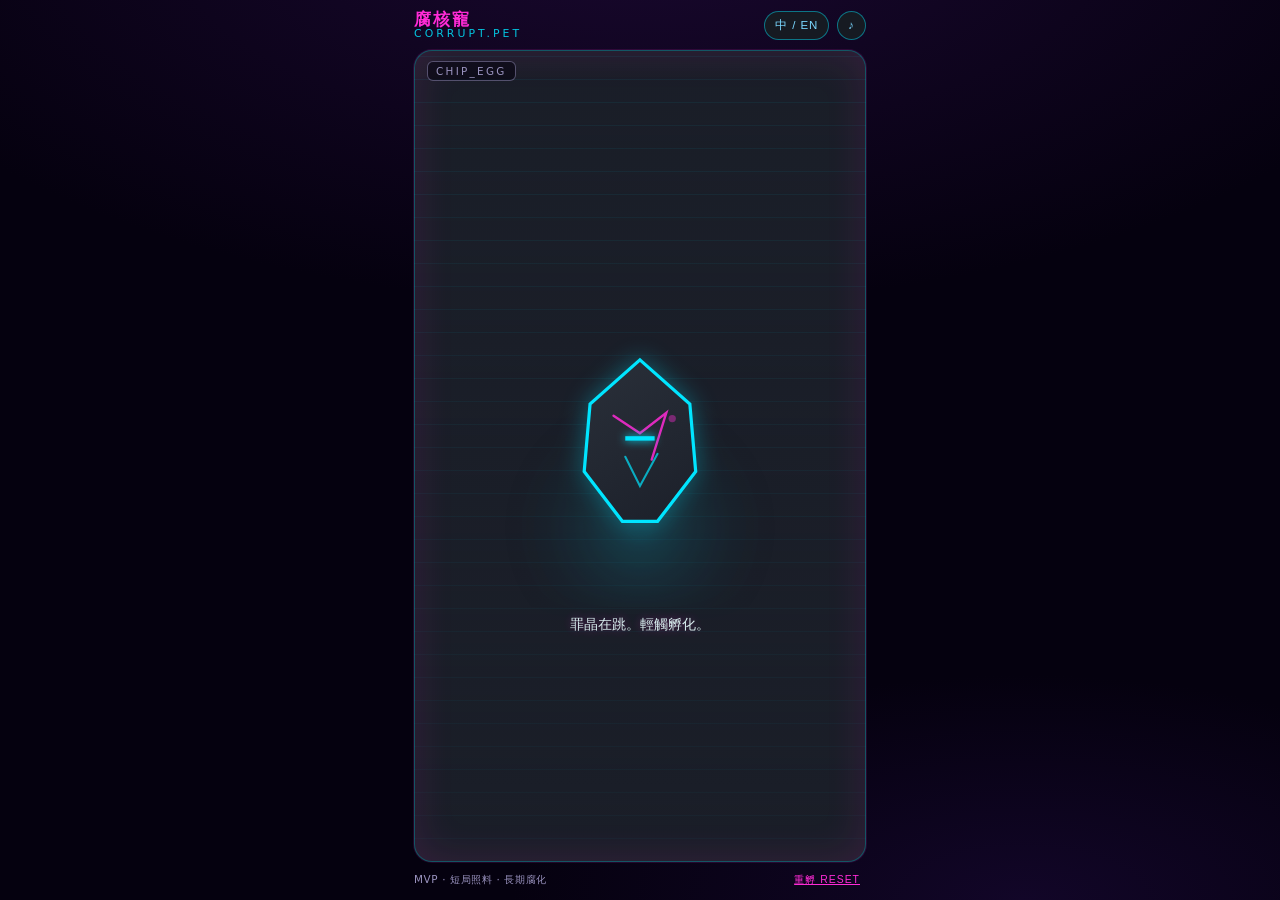
==== index.html @ 7386401d "feat: CORRUPT.PET MVP v0.1.0 — egg→larva→fork→melt Vertical slice for Cyber Hub: CHIP_EGG hatch, LAR" ====
<!DOCTYPE html>
<html lang="zh-Hant-HK">
<head>
<meta charset="utf-8">
<meta name="viewport" content="width=device-width, initial-scale=1, maximum-scale=1, user-scalable=no, viewport-fit=cover">
<meta name="theme-color" content="#05010f">
<meta name="robots" content="noindex,nofollow">
<meta name="description" content="腐核寵 CORRUPT.PET — raise a cyber pet that gets worse. Cyber Hub MVP.">
<title>腐核寵 CORRUPT.PET</title>
<link rel="icon" href="data:image/svg+xml,%3Csvg xmlns='http://www.w3.org/2000/svg' viewBox='0 0 32 32'%3E%3Crect width='32' height='32' fill='%2305010f'/%3E%3Cpath d='M8 22 L16 6 L24 22 Z' fill='%231a1e28' stroke='%23ff2bd6' stroke-width='1.5'/%3E%3Ccircle cx='16' cy='16' r='2' fill='%2300e5ff'/%3E%3C/svg%3E">
<link rel="stylesheet" href="./css/game.css?v=0.1.0">
</head>
<body>
<div id="app">
  <header class="topbar">
    <div class="brand">
      <span class="brand-zh">腐核寵</span>
      <span class="brand-en">CORRUPT.PET</span>
    </div>
    <div class="top-actions">
      <button type="button" id="btn-lang" class="chip" aria-label="Language">中 / EN</button>
      <button type="button" id="btn-mute" class="chip" aria-pressed="false">♪</button>
    </div>
  </header>

  <main class="stage">
    <canvas id="pet" width="360" height="360" aria-label="pet silhouette"></canvas>
    <div id="form-tag" class="form-tag">CHIP_EGG</div>
    <p id="status" class="status" aria-live="polite">罪晶在跳。輕觸孵化。</p>
  </main>

  <section id="meters" class="meters hidden" aria-label="care meters">
    <div class="meter" data-key="hunger"><span class="m-label">飢餓</span><div class="m-track"><i></i></div><span class="m-val">0</span></div>
    <div class="meter" data-key="stability"><span class="m-label">穩定</span><div class="m-track"><i></i></div><span class="m-val">0</span></div>
    <div class="meter" data-key="heat"><span class="m-label">熱</span><div class="m-track"><i></i></div><span class="m-val">0</span></div>
    <div class="meter" data-key="loyalty"><span class="m-label">忠誠</span><div class="m-track"><i></i></div><span class="m-val">0</span></div>
    <div class="meter" data-key="glitch"><span class="m-label">毛刺</span><div class="m-track"><i></i></div><span class="m-val">0</span></div>
  </section>

  <nav id="actions" class="actions hidden" aria-label="care actions">
    <button type="button" data-act="feed">餵食<span>FEED</span></button>
    <button type="button" data-act="neglect">忽視<span>NEGLECT</span></button>
    <button type="button" data-act="inject">注入<span>INJECT</span></button>
    <button type="button" data-act="jackin">插線<span>JACK-IN</span></button>
    <button type="button" data-act="punish">懲罰<span>PUNISH</span></button>
  </nav>

  <footer class="foot">
    <span id="hint">MVP · 短局照料 · 長期腐化</span>
    <button type="button" id="btn-reset" class="linkish">重孵 RESET</button>
  </footer>
</div>

<div id="jackin-modal" class="modal hidden" role="dialog" aria-modal="true" aria-labelledby="jackin-title">
  <div class="modal-card">
    <h2 id="jackin-title">插線 JACK-IN</h2>
    <p id="jackin-copy">在亮區放開。</p>
    <div class="jack-track" id="jack-track">
      <div class="jack-zone" id="jack-zone"></div>
      <div class="jack-needle" id="jack-needle"></div>
    </div>
    <button type="button" id="jack-tap" class="neon-btn">鎖定 LOCK</button>
    <button type="button" id="jack-cancel" class="ghost-btn">中止</button>
  </div>
</div>

<div id="melt-modal" class="modal hidden" role="dialog" aria-modal="true">
  <div class="modal-card danger">
    <h2 id="melt-title">熔毀 MELT</h2>
    <p id="melt-copy">焦黑晶渣。還要再養一隻更壞的嗎？</p>
    <button type="button" id="btn-rehatch" class="neon-btn">重孵 RE-HATCH</button>
  </div>
</div>

<script type="module" src="./js/main.js?v=0.1.0"></script>
</body>
</html>
---- css/game.css ----
:root {
  --bg: #05010f;
  --gun-deep: #1a1e28;
  --gun-mid: #2a303a;
  --cyan: #00e5ff;
  --cyan-soft: #7ad7ff;
  --magenta: #ff2bd6;
  --alert: #ff3b5c;
  --toxic: #7cff3a;
  --purple: #9a93bf;
  --white-cyan: #e8ffff;
  --safe: #00e5ff;
  --danger: #ff3b5c;
  --font: ui-sans-serif, system-ui, "PingFang HK", "Noto Sans TC", sans-serif;
}

* { box-sizing: border-box; -webkit-tap-highlight-color: transparent; }
html, body {
  margin: 0; height: 100%; background: var(--bg); color: var(--white-cyan);
  font-family: var(--font); overflow: hidden;
}
body {
  background:
    radial-gradient(120% 80% at 50% -10%, #1a0830 0%, transparent 55%),
    radial-gradient(80% 50% at 80% 100%, #120628 0%, transparent 50%),
    var(--bg);
}

#app {
  max-width: 480px; margin: 0 auto; min-height: 100%;
  min-height: 100dvh; display: flex; flex-direction: column;
  padding: max(10px, env(safe-area-inset-top)) 14px max(12px, env(safe-area-inset-bottom));
  gap: 10px;
}

.topbar { display: flex; align-items: center; justify-content: space-between; }
.brand { display: flex; flex-direction: column; line-height: 1.1; }
.brand-zh { font-weight: 800; letter-spacing: 0.12em; color: var(--magenta); font-size: 1.05rem; }
.brand-en { font-size: 0.68rem; letter-spacing: 0.28em; color: var(--cyan); opacity: 0.85; }
.top-actions { display: flex; gap: 8px; }
.chip {
  border: 1px solid color-mix(in srgb, var(--cyan) 45%, transparent);
  background: color-mix(in srgb, var(--gun-deep) 85%, black);
  color: var(--cyan-soft); border-radius: 999px; padding: 6px 10px;
  font-size: 0.72rem; letter-spacing: 0.08em; cursor: pointer;
}
.chip[aria-pressed="true"] { border-color: var(--magenta); color: var(--magenta); }

.stage {
  position: relative; flex: 1; min-height: 280px;
  display: grid; place-items: center; align-content: center; gap: 8px;
  background:
    linear-gradient(180deg, transparent, color-mix(in srgb, var(--gun-deep) 55%, transparent)),
    repeating-linear-gradient(0deg, transparent 0 22px, color-mix(in srgb, var(--cyan) 6%, transparent) 22px 23px),
    var(--gun-deep);
  border: 1px solid color-mix(in srgb, var(--cyan) 28%, transparent);
  border-radius: 18px;
  box-shadow: inset 0 0 40px color-mix(in srgb, var(--magenta) 12%, transparent),
              0 0 0 1px color-mix(in srgb, var(--magenta) 12%, transparent);
  overflow: hidden;
}
#pet {
  width: min(72vw, 320px); height: auto; max-height: 42vh;
  touch-action: manipulation; cursor: pointer;
  filter: drop-shadow(0 0 12px color-mix(in srgb, var(--cyan) 35%, transparent));
}
.form-tag {
  position: absolute; top: 10px; left: 12px;
  font-size: 0.65rem; letter-spacing: 0.22em; color: var(--purple);
  border: 1px solid color-mix(in srgb, var(--purple) 50%, transparent);
  padding: 3px 8px; border-radius: 6px; background: rgba(5,1,15,0.55);
}
.status {
  margin: 0 14px 12px; text-align: center; min-height: 2.6em;
  font-size: 0.9rem; color: var(--white-cyan); opacity: 0.92;
  text-shadow: 0 0 10px color-mix(in srgb, var(--magenta) 35%, transparent);
}

.meters {
  display: grid; gap: 7px;
  background: color-mix(in srgb, var(--gun-deep) 90%, black);
  border: 1px solid color-mix(in srgb, var(--gun-mid) 80%, var(--cyan));
  border-radius: 14px; padding: 10px 12px;
}
.meters.hidden, .actions.hidden, .modal.hidden { display: none !important; }
.meter { display: grid; grid-template-columns: 48px 1fr 32px; align-items: center; gap: 8px; }
.m-label { font-size: 0.68rem; letter-spacing: 0.08em; color: var(--purple); }
.m-track {
  height: 8px; border-radius: 999px; background: #0b0716;
  border: 1px solid color-mix(in srgb, var(--gun-mid) 70%, transparent); overflow: hidden;
}
.m-track i {
  display: block; height: 100%; width: 0%;
  background: linear-gradient(90deg, var(--safe), var(--cyan-soft));
  box-shadow: 0 0 8px color-mix(in srgb, var(--safe) 60%, transparent);
  transition: width 0.25s ease, background 0.2s ease, box-shadow 0.2s ease;
}
.meter.danger .m-track i {
  background: linear-gradient(90deg, var(--alert), #ff7a90);
  box-shadow: 0 0 10px color-mix(in srgb, var(--alert) 70%, transparent);
  animation: pulse 0.7s ease-in-out infinite alternate;
}
.m-val { font-size: 0.7rem; text-align: right; color: var(--cyan-soft); font-variant-numeric: tabular-nums; }
@keyframes pulse { from { filter: brightness(1); } to { filter: brightness(1.35); } }

.actions {
  display: grid; grid-template-columns: repeat(5, 1fr); gap: 6px;
}
.actions button {
  appearance: none; border: 1px solid color-mix(in srgb, var(--cyan) 35%, transparent);
  background: linear-gradient(180deg, #222833, #12151c);
  color: var(--white-cyan); border-radius: 12px;
  padding: 10px 4px; font-size: 0.78rem; font-weight: 700;
  letter-spacing: 0.04em; cursor: pointer;
  display: flex; flex-direction: column; align-items: center; gap: 2px;
  min-height: 52px;
}
.actions button span {
  font-size: 0.55rem; font-weight: 600; letter-spacing: 0.12em; color: var(--cyan); opacity: 0.8;
}
.actions button:active { transform: translateY(1px); border-color: var(--magenta); }
.actions button:disabled { opacity: 0.35; pointer-events: none; }

.foot {
  display: flex; justify-content: space-between; align-items: center;
  font-size: 0.65rem; color: var(--purple); letter-spacing: 0.06em;
}
.linkish {
  background: none; border: none; color: var(--magenta); cursor: pointer;
  font-size: 0.65rem; letter-spacing: 0.1em; text-decoration: underline;
}

.modal {
  position: fixed; inset: 0; z-index: 40;
  background: rgba(5,1,15,0.78); display: grid; place-items: center; padding: 18px;
}
.modal-card {
  width: min(92vw, 360px); background: var(--gun-deep);
  border: 1px solid color-mix(in srgb, var(--cyan) 40%, transparent);
  border-radius: 16px; padding: 18px; text-align: center;
  box-shadow: 0 0 40px color-mix(in srgb, var(--magenta) 25%, transparent);
}
.modal-card.danger { border-color: var(--alert); }
.modal-card h2 {
  margin: 0 0 8px; font-size: 1.1rem; letter-spacing: 0.18em; color: var(--cyan);
}
.modal-card.danger h2 { color: var(--alert); }
.modal-card p { margin: 0 0 14px; color: var(--white-cyan); opacity: 0.9; font-size: 0.9rem; }

.jack-track {
  position: relative; height: 28px; margin: 12px 0 16px;
  background: #0a0614; border-radius: 999px;
  border: 1px solid color-mix(in srgb, var(--gun-mid) 80%, var(--cyan));
  overflow: hidden;
}
.jack-zone {
  position: absolute; top: 0; bottom: 0; width: 18%;
  left: 55%; background: color-mix(in srgb, var(--toxic) 35%, transparent);
  border-left: 1px solid var(--toxic); border-right: 1px solid var(--toxic);
}
.jack-needle {
  position: absolute; top: 2px; bottom: 2px; width: 4px; left: 0;
  background: var(--magenta);
  box-shadow: 0 0 10px var(--magenta);
}
.neon-btn, .ghost-btn {
  width: 100%; border-radius: 12px; padding: 12px; margin-top: 8px;
  font-weight: 800; letter-spacing: 0.14em; cursor: pointer;
}
.neon-btn {
  border: 1px solid var(--cyan); color: #05010f;
  background: linear-gradient(90deg, var(--cyan), var(--cyan-soft));
}
.ghost-btn {
  border: 1px solid color-mix(in srgb, var(--purple) 50%, transparent);
  background: transparent; color: var(--purple);
}

body.glitching .stage { animation: shake 0.12s linear infinite; }
@keyframes shake {
  0% { transform: translate(0,0); }
  25% { transform: translate(1px,-1px); }
  50% { transform: translate(-1px,1px); }
  75% { transform: translate(1px,1px); }
  100% { transform: translate(0,0); }
}

@media (max-width: 380px) {
  .actions { grid-template-columns: repeat(3, 1fr); }
  .actions button[data-act="punish"],
  .actions button[data-act="jackin"] { grid-column: span 1; }
}
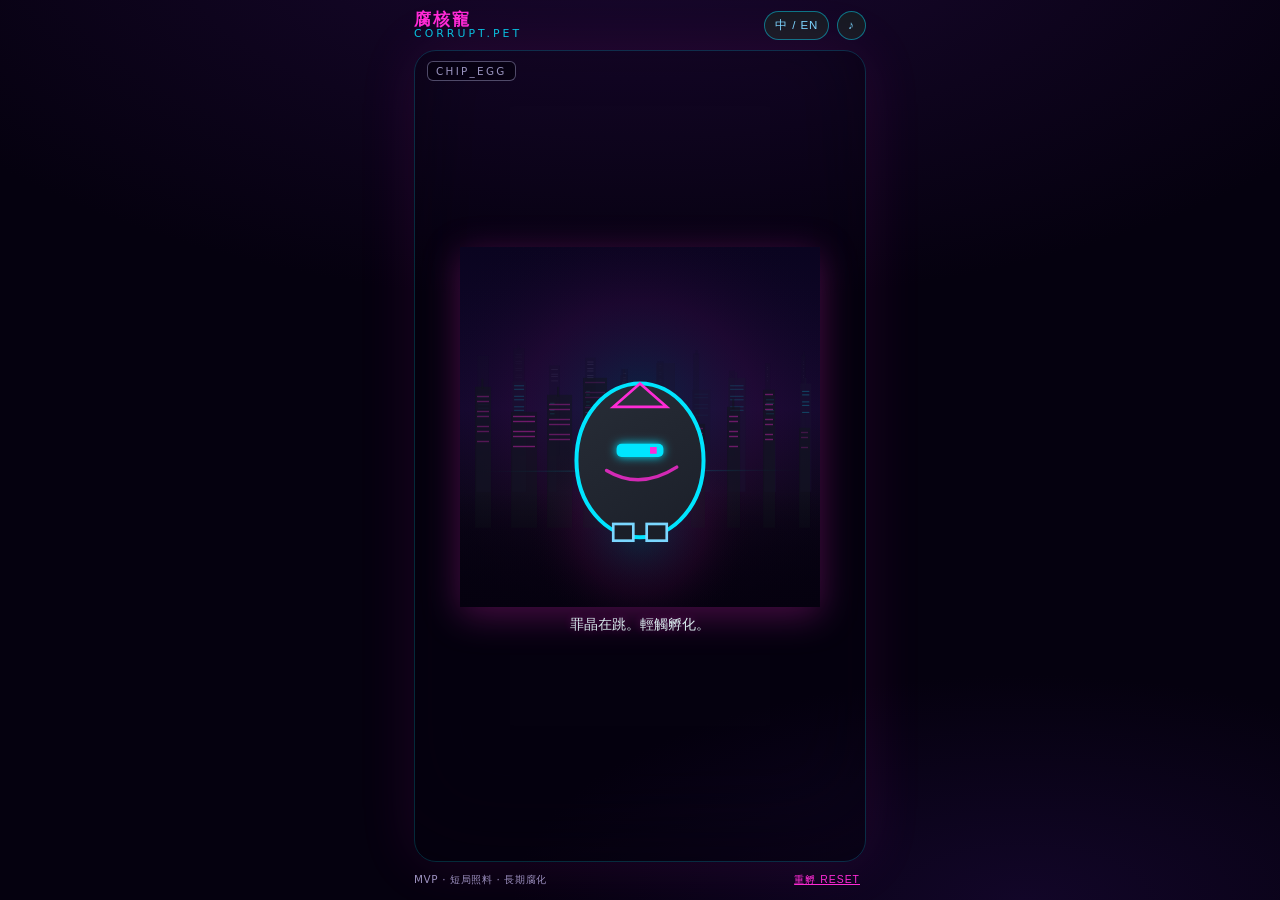
==== commit b29bcdde: "visual: v0.1.1 Q/chibi silhouettes + far cityscape depth Roy art-tone pass: fun Q-proportions (big h" ====
--- a/index.html
+++ b/index.html
@@ -8,7 +8,7 @@
 <meta name="description" content="腐核寵 CORRUPT.PET — raise a cyber pet that gets worse. Cyber Hub MVP.">
 <title>腐核寵 CORRUPT.PET</title>
 <link rel="icon" href="data:image/svg+xml,%3Csvg xmlns='http://www.w3.org/2000/svg' viewBox='0 0 32 32'%3E%3Crect width='32' height='32' fill='%2305010f'/%3E%3Cpath d='M8 22 L16 6 L24 22 Z' fill='%231a1e28' stroke='%23ff2bd6' stroke-width='1.5'/%3E%3Ccircle cx='16' cy='16' r='2' fill='%2300e5ff'/%3E%3C/svg%3E">
-<link rel="stylesheet" href="./css/game.css?v=0.1.0">
+<link rel="stylesheet" href="./css/game.css?v=0.1.1">
 </head>
 <body>
 <div id="app">
@@ -72,6 +72,6 @@
   </div>
 </div>
 
-<script type="module" src="./js/main.js?v=0.1.0"></script>
+<script type="module" src="./js/main.js?v=0.1.1"></script>
 </body>
 </html>
--- a/css/game.css
+++ b/css/game.css
@@ -47,28 +47,27 @@
 .chip[aria-pressed="true"] { border-color: var(--magenta); color: var(--magenta); }
 
 .stage {
-  position: relative; flex: 1; min-height: 280px;
+  position: relative; flex: 1; min-height: 300px;
   display: grid; place-items: center; align-content: center; gap: 8px;
-  background:
-    linear-gradient(180deg, transparent, color-mix(in srgb, var(--gun-deep) 55%, transparent)),
-    repeating-linear-gradient(0deg, transparent 0 22px, color-mix(in srgb, var(--cyan) 6%, transparent) 22px 23px),
-    var(--gun-deep);
-  border: 1px solid color-mix(in srgb, var(--cyan) 28%, transparent);
-  border-radius: 18px;
-  box-shadow: inset 0 0 40px color-mix(in srgb, var(--magenta) 12%, transparent),
-              0 0 0 1px color-mix(in srgb, var(--magenta) 12%, transparent);
+  /* soft viewport frame — depth comes from canvas cityscape, not a hard plaque */
+  background: transparent;
+  border: 1px solid color-mix(in srgb, var(--cyan) 18%, transparent);
+  border-radius: 22px;
+  box-shadow:
+    0 0 60px color-mix(in srgb, var(--magenta) 10%, transparent),
+    inset 0 -40px 80px color-mix(in srgb, var(--bg) 55%, transparent);
   overflow: hidden;
 }
 #pet {
   width: min(72vw, 320px); height: auto; max-height: 42vh;
   touch-action: manipulation; cursor: pointer;
-  filter: drop-shadow(0 0 12px color-mix(in srgb, var(--cyan) 35%, transparent));
+  filter: drop-shadow(0 8px 18px color-mix(in srgb, var(--magenta) 28%, transparent));
 }
 .form-tag {
   position: absolute; top: 10px; left: 12px;
   font-size: 0.65rem; letter-spacing: 0.22em; color: var(--purple);
   border: 1px solid color-mix(in srgb, var(--purple) 50%, transparent);
-  padding: 3px 8px; border-radius: 6px; background: rgba(5,1,15,0.55);
+  padding: 3px 8px; border-radius: 6px; background: rgba(5,1,15,0.72); backdrop-filter: blur(4px);
 }
 .status {
   margin: 0 14px 12px; text-align: center; min-height: 2.6em;
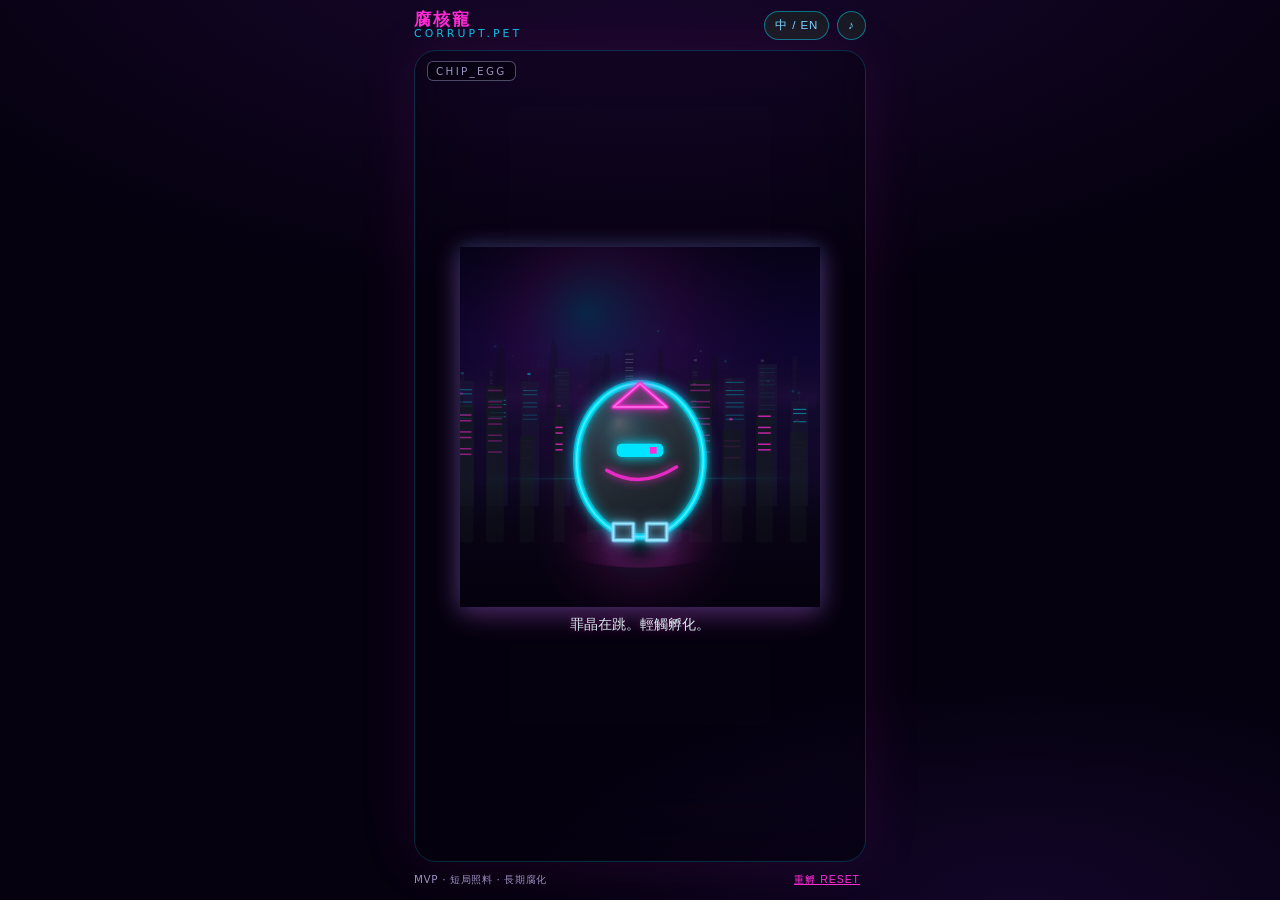
==== commit 592e4dd0: "visual: v0.1.2 soft fill + neon rim glow + deeper cityscape Pet stages: soft gunmetal fills, emissiv" ====
--- a/index.html
+++ b/index.html
@@ -8,7 +8,7 @@
 <meta name="description" content="腐核寵 CORRUPT.PET — raise a cyber pet that gets worse. Cyber Hub MVP.">
 <title>腐核寵 CORRUPT.PET</title>
 <link rel="icon" href="data:image/svg+xml,%3Csvg xmlns='http://www.w3.org/2000/svg' viewBox='0 0 32 32'%3E%3Crect width='32' height='32' fill='%2305010f'/%3E%3Cpath d='M8 22 L16 6 L24 22 Z' fill='%231a1e28' stroke='%23ff2bd6' stroke-width='1.5'/%3E%3Ccircle cx='16' cy='16' r='2' fill='%2300e5ff'/%3E%3C/svg%3E">
-<link rel="stylesheet" href="./css/game.css?v=0.1.1">
+<link rel="stylesheet" href="./css/game.css?v=0.1.2">
 </head>
 <body>
 <div id="app">
@@ -72,6 +72,6 @@
   </div>
 </div>
 
-<script type="module" src="./js/main.js?v=0.1.1"></script>
+<script type="module" src="./js/main.js?v=0.1.2"></script>
 </body>
 </html>
--- a/css/game.css
+++ b/css/game.css
@@ -61,7 +61,7 @@
 #pet {
   width: min(72vw, 320px); height: auto; max-height: 42vh;
   touch-action: manipulation; cursor: pointer;
-  filter: drop-shadow(0 8px 18px color-mix(in srgb, var(--magenta) 28%, transparent));
+  filter: drop-shadow(0 6px 14px color-mix(in srgb, var(--magenta) 32%, transparent)) drop-shadow(0 0 10px color-mix(in srgb, var(--cyan) 22%, transparent));
 }
 .form-tag {
   position: absolute; top: 10px; left: 12px;
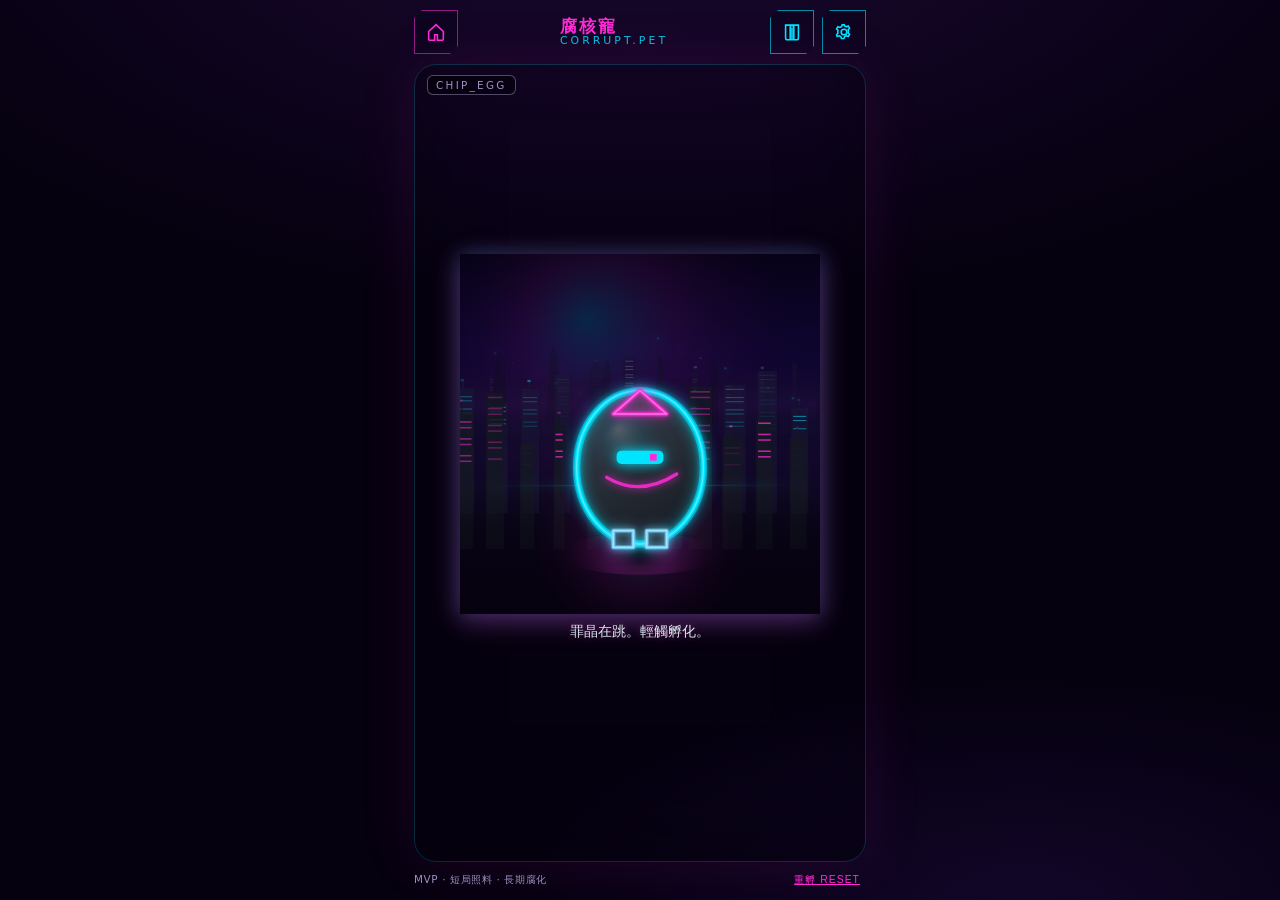
==== commit 7c7a311b: "頂部改成同其他遊戲一樣：返回主頁、玩法、齒輪 語言同靜音收進齒輪，唔再散喺頂欄。" ====
--- a/index.html
+++ b/index.html
@@ -8,18 +8,25 @@
 <meta name="description" content="腐核寵 CORRUPT.PET — raise a cyber pet that gets worse. Cyber Hub MVP.">
 <title>腐核寵 CORRUPT.PET</title>
 <link rel="icon" href="data:image/svg+xml,%3Csvg xmlns='http://www.w3.org/2000/svg' viewBox='0 0 32 32'%3E%3Crect width='32' height='32' fill='%2305010f'/%3E%3Cpath d='M8 22 L16 6 L24 22 Z' fill='%231a1e28' stroke='%23ff2bd6' stroke-width='1.5'/%3E%3Ccircle cx='16' cy='16' r='2' fill='%2300e5ff'/%3E%3C/svg%3E">
-<link rel="stylesheet" href="./css/game.css?v=0.1.2">
+<link rel="stylesheet" href="./css/game.css?v=0.1.3">
 </head>
 <body>
 <div id="app">
   <header class="topbar">
+    <button type="button" class="ibar" id="btn-home" aria-label="返回主頁">
+      <svg viewBox="0 0 24 24" aria-hidden="true"><path d="M4 11.5L12 4l8 7.5V20a1 1 0 0 1-1 1h-5.5v-6h-3v6H5a1 1 0 0 1-1-1v-8.5z"/></svg>
+    </button>
     <div class="brand">
       <span class="brand-zh">腐核寵</span>
       <span class="brand-en">CORRUPT.PET</span>
     </div>
     <div class="top-actions">
-      <button type="button" id="btn-lang" class="chip" aria-label="Language">中 / EN</button>
-      <button type="button" id="btn-mute" class="chip" aria-pressed="false">♪</button>
+      <button type="button" class="ibar" id="btn-howto" aria-label="玩法說明">
+        <svg viewBox="0 0 24 24" aria-hidden="true"><path d="M5 4.5h6.5A2.5 2.5 0 0 1 14 7v13.5H7A2 2 0 0 1 5 18.5v-14zM19 4.5h-6.5A2.5 2.5 0 0 0 10 7v13.5h7A2 2 0 0 0 19 18.5v-14z"/><path d="M12 7.2v13"/></svg>
+      </button>
+      <button type="button" class="ibar" id="btn-gear" aria-label="設定">
+        <svg viewBox="0 0 24 24" aria-hidden="true"><circle cx="12" cy="12" r="3.1"/><path d="M12 3.4l.7 2.1a6.8 6.8 0 0 1 1.9.8l2.1-.8 1.4 2.4-1.6 1.5c.2.6.3 1.2.3 1.8s-.1 1.2-.3 1.8l1.6 1.5-1.4 2.4-2.1-.8a6.8 6.8 0 0 1-1.9.8l-.7 2.1h-2.8l-.7-2.1a6.8 6.8 0 0 1-1.9-.8l-2.1.8L3.9 15l1.6-1.5A6.8 6.8 0 0 1 5.2 12c0-.6.1-1.2.3-1.8L3.9 8.7 5.3 6.3l2.1.8a6.8 6.8 0 0 1 1.9-.8l.7-2.1H12z"/></svg>
+      </button>
     </div>
   </header>
 
@@ -72,6 +79,24 @@
   </div>
 </div>
 
-<script type="module" src="./js/main.js?v=0.1.2"></script>
+<div id="sheet-howto" class="sheet hidden" role="dialog" aria-modal="true">
+  <div class="sheet-card">
+    <h2 id="howto-title">玩法</h2>
+    <p id="howto-copy"></p>
+    <button type="button" id="howto-close" class="neon-btn">知道啦</button>
+  </div>
+</div>
+<div id="sheet-gear" class="sheet hidden" role="dialog" aria-modal="true">
+  <div class="sheet-card">
+    <h2>設定</h2>
+    <div class="top-actions">
+      <button type="button" id="btn-lang" class="chip" aria-label="Language">中 / EN</button>
+      <button type="button" id="btn-mute" class="chip" aria-pressed="false">♪</button>
+    </div>
+    <button type="button" id="gear-close" class="ghost-btn">關閉</button>
+  </div>
+</div>
+
+<script type="module" src="./js/main.js?v=0.1.3"></script>
 </body>
 </html>
--- a/css/game.css
+++ b/css/game.css
@@ -33,11 +33,37 @@
   gap: 10px;
 }
 
-.topbar { display: flex; align-items: center; justify-content: space-between; }
-.brand { display: flex; flex-direction: column; line-height: 1.1; }
-.brand-zh { font-weight: 800; letter-spacing: 0.12em; color: var(--magenta); font-size: 1.05rem; }
+.topbar {
+  display: flex; align-items: center; justify-content: space-between;
+  min-height: 44px; gap: 8px;
+}
+.top-actions { display: flex; gap: 8px; align-items: center; flex: 0 0 auto; }
+.brand { display: flex; flex-direction: column; line-height: 1.1; min-width: 0; }
+.brand-zh { font-weight: 700; letter-spacing: 0.12em; color: var(--magenta); font-size: 1.05rem; }
 .brand-en { font-size: 0.68rem; letter-spacing: 0.28em; color: var(--cyan); opacity: 0.85; }
-.top-actions { display: flex; gap: 8px; }
+.ibar {
+  width: 44px; height: 44px; min-width: 44px; padding: 9px; margin: 0;
+  display: inline-flex; align-items: center; justify-content: center;
+  background: rgba(10,4,30,.55);
+  border: 1px solid color-mix(in srgb, var(--cyan) 60%, transparent);
+  box-shadow: 0 0 10px color-mix(in srgb, var(--cyan) 35%, transparent);
+  clip-path: polygon(8px 0, 100% 0, 100% calc(100% - 8px), calc(100% - 8px) 100%, 0 100%, 0 8px);
+  cursor: pointer; color: var(--cyan);
+}
+#btn-home { border-color: color-mix(in srgb, var(--magenta) 55%, transparent); color: var(--magenta); }
+.ibar svg { width: 22px; height: 22px; fill: none; stroke: currentColor; stroke-width: 1.7; }
+.sheet {
+  position: fixed; inset: 0; z-index: 40;
+  display: flex; align-items: center; justify-content: center;
+  background: rgba(5,1,15,.72); padding: 18px;
+}
+.sheet.hidden { display: none; }
+.sheet-card {
+  width: min(420px, 94vw); background: #12081c; border: 1px solid color-mix(in srgb, var(--cyan) 40%, transparent);
+  padding: 18px; display: flex; flex-direction: column; gap: 12px;
+}
+.sheet-card h2 { margin: 0; font-size: 1.4rem; letter-spacing: 0.08em; }
+.sheet-card p { margin: 0; line-height: 1.55; color: var(--cyan-soft); }
 .chip {
   border: 1px solid color-mix(in srgb, var(--cyan) 45%, transparent);
   background: color-mix(in srgb, var(--gun-deep) 85%, black);
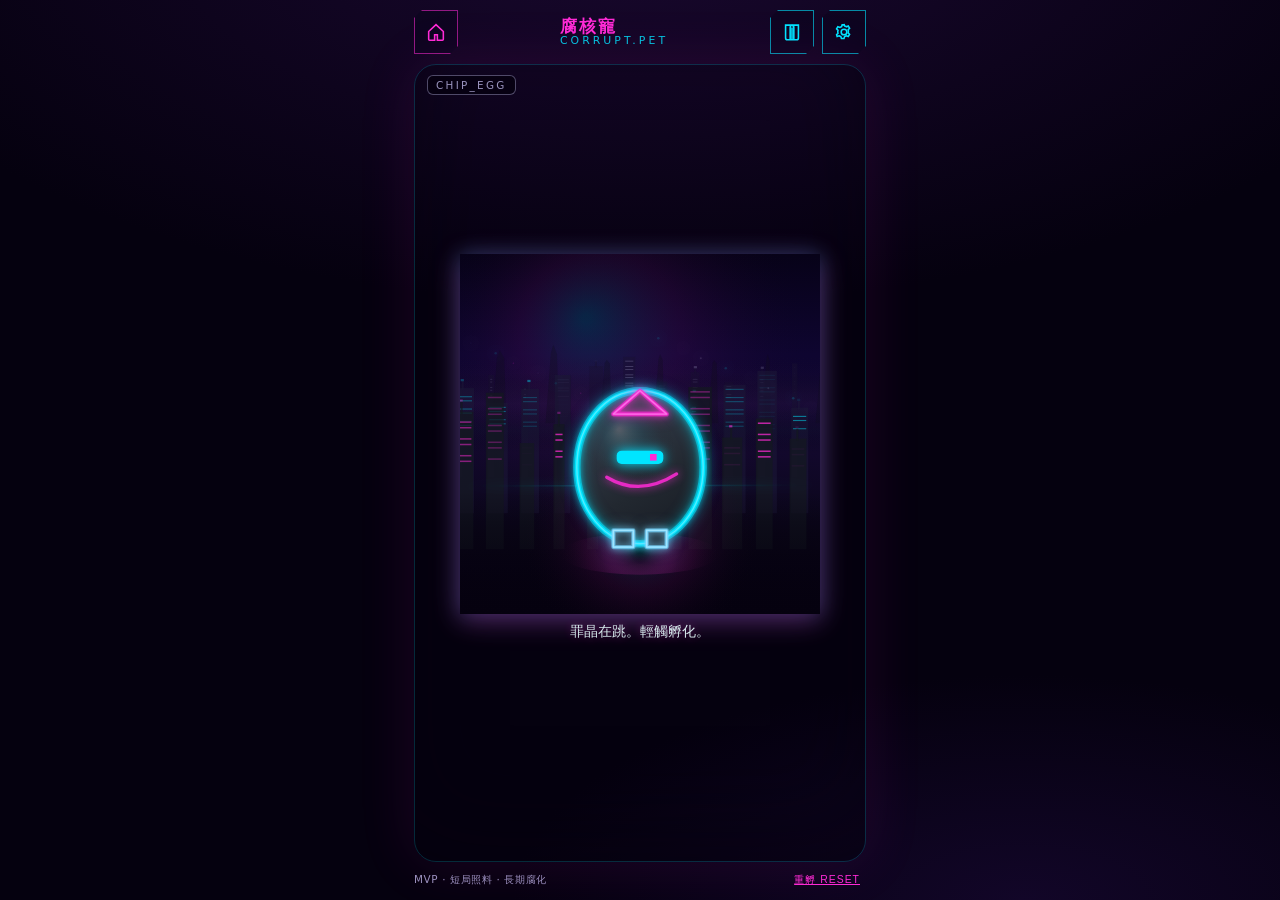
==== commit dbd238f3: "左上返回主頁改去真正街機大廳" ====
--- a/index.html
+++ b/index.html
@@ -97,6 +97,6 @@
   </div>
 </div>
 
-<script type="module" src="./js/main.js?v=0.1.3"></script>
+<script type="module" src="./js/main.js?v=0.1.4"></script>
 </body>
 </html>
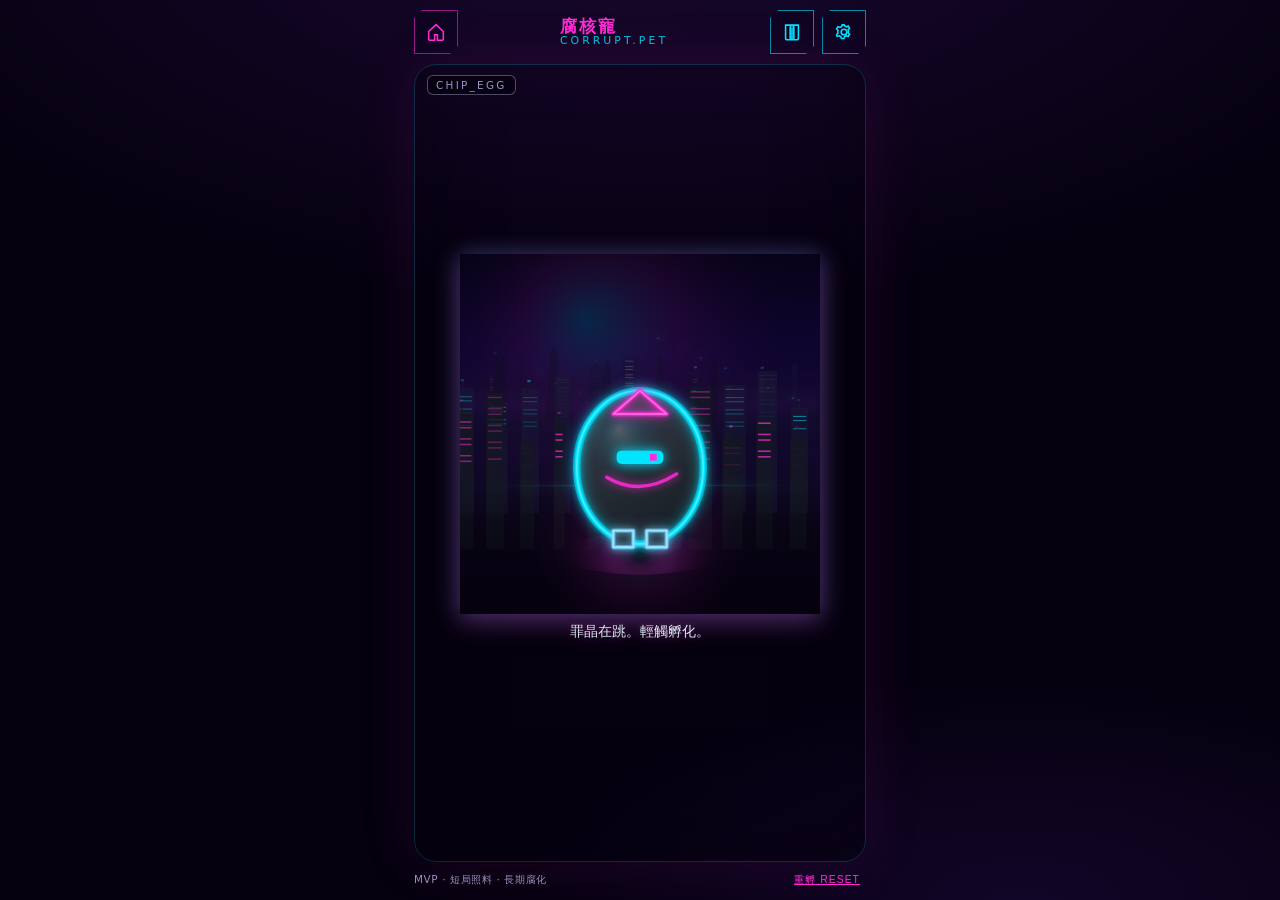
==== commit 349176f0: "加 privacy.html，設定面板加私隱連結" ====
--- a/index.html
+++ b/index.html
@@ -8,7 +8,7 @@
 <meta name="description" content="腐核寵 CORRUPT.PET — raise a cyber pet that gets worse. Cyber Hub MVP.">
 <title>腐核寵 CORRUPT.PET</title>
 <link rel="icon" href="data:image/svg+xml,%3Csvg xmlns='http://www.w3.org/2000/svg' viewBox='0 0 32 32'%3E%3Crect width='32' height='32' fill='%2305010f'/%3E%3Cpath d='M8 22 L16 6 L24 22 Z' fill='%231a1e28' stroke='%23ff2bd6' stroke-width='1.5'/%3E%3Ccircle cx='16' cy='16' r='2' fill='%2300e5ff'/%3E%3C/svg%3E">
-<link rel="stylesheet" href="./css/game.css?v=0.1.3">
+<link rel="stylesheet" href="./css/game.css?v=0.1.3b">
 </head>
 <body>
 <div id="app">
@@ -94,6 +94,7 @@
       <button type="button" id="btn-mute" class="chip" aria-pressed="false">♪</button>
     </div>
     <button type="button" id="gear-close" class="ghost-btn">關閉</button>
+    <a class="linkish privacy-link" href="./privacy.html">私隱 PRIVACY</a>
   </div>
 </div>
 
--- a/css/game.css
+++ b/css/game.css
@@ -154,6 +154,7 @@
   background: none; border: none; color: var(--magenta); cursor: pointer;
   font-size: 0.65rem; letter-spacing: 0.1em; text-decoration: underline;
 }
+.privacy-link { display: inline-block; margin-top: 12px; }
 
 .modal {
   position: fixed; inset: 0; z-index: 40;
